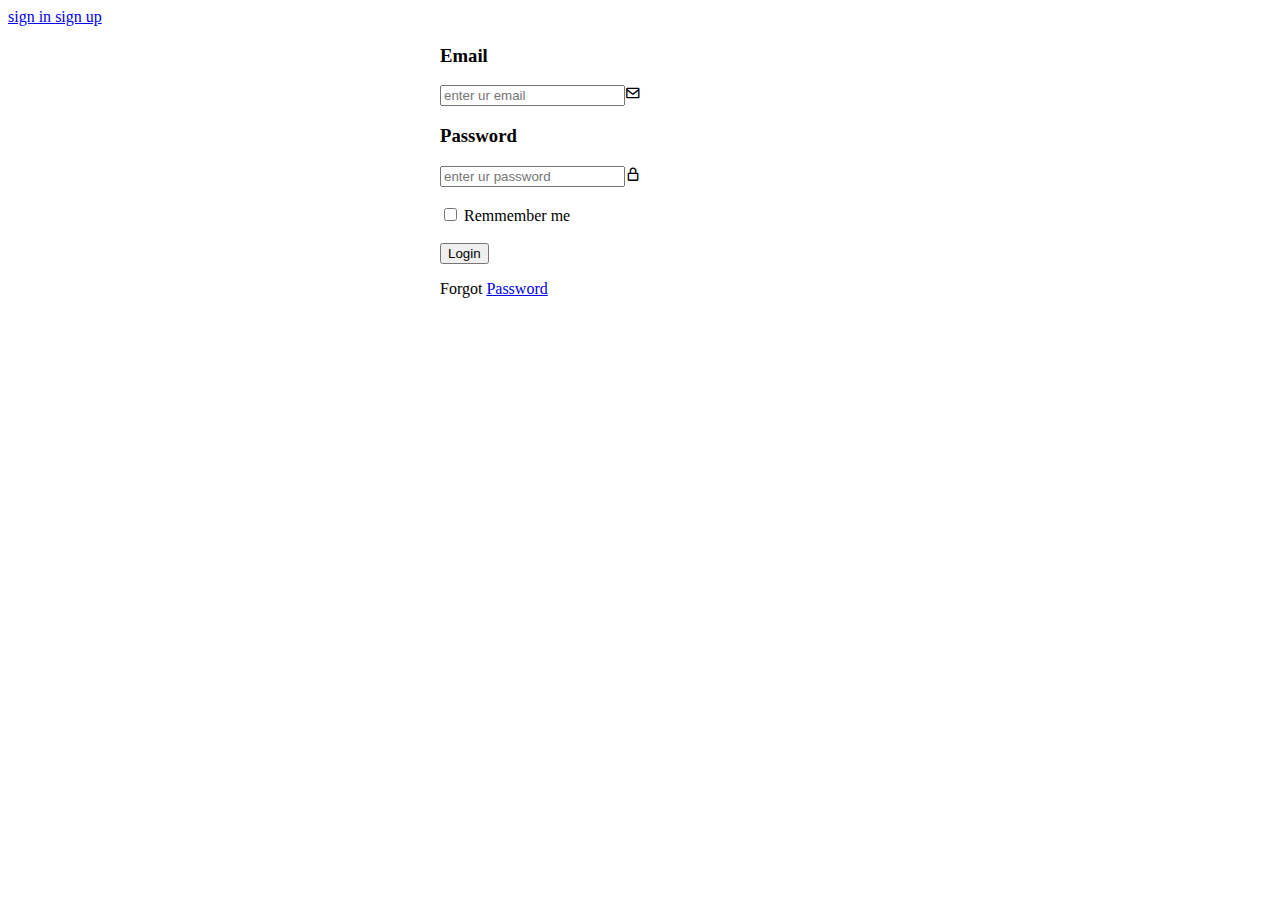
==== index.html @ 0df0b064 "Initial commit" ====
<!DOCTYPE html>
<html lang="en">
<head>
    <meta charset="UTF-8">
    <meta http-equiv="X-UA-Compatible" content="IE=edge">
    <meta name="viewport" content="width=device-width, initial-scale=1.0">
    <title>Login page</title>
    <link rel="stylesheet" href="main.css">
    <link href='https://unpkg.com/boxicons@2.1.4/css/boxicons.min.css' rel='stylesheet'>
</head>
<body>
    <header class="header">
        <nav class="nav-bar">
            <a href="lsa">sign in </a>
            <a href="lsa">sign up</a>
        </nav>
    <form class="form" id="Login">
        <div class="input-icons">
            <h3>Email</h3>
            <input type="text" name="Email" id="email" placeholder="enter ur email" >
            <i class='bx bx-envelope' ></i>
            <h3>Password</h3>
            <input type="text" name="Password" id="password" placeholder="enter ur password"><i class='bx bx-lock-alt' ></i>
            <br><br><input type="checkbox" id="remmember me" name="remmember me">
            <label for="remmember me">Remmember me</label><br><br>
            <input type="submit" value="Login"></input>
            <p>Forgot <a href="lsa">Password</a></p>
        </div>
    </form>

    </header>


      
    <script src="main.js"></script> 
</body>
</html>
---- main.css ----
.header{
    margin: auto;

}
.form{
    max-width:400px;
    margin:auto;
}
.input-icons i {
    position: absolute;
}
  
.input-icons {
    width: 100%;
    margin-bottom: 10px;
}
  
.icon {
    padding: 10px;
    min-width: 40px;
}
  
.input-field {
    width: 100%;
    padding: 10px;
    text-align: center;
    margin-bottom: 3px;
}
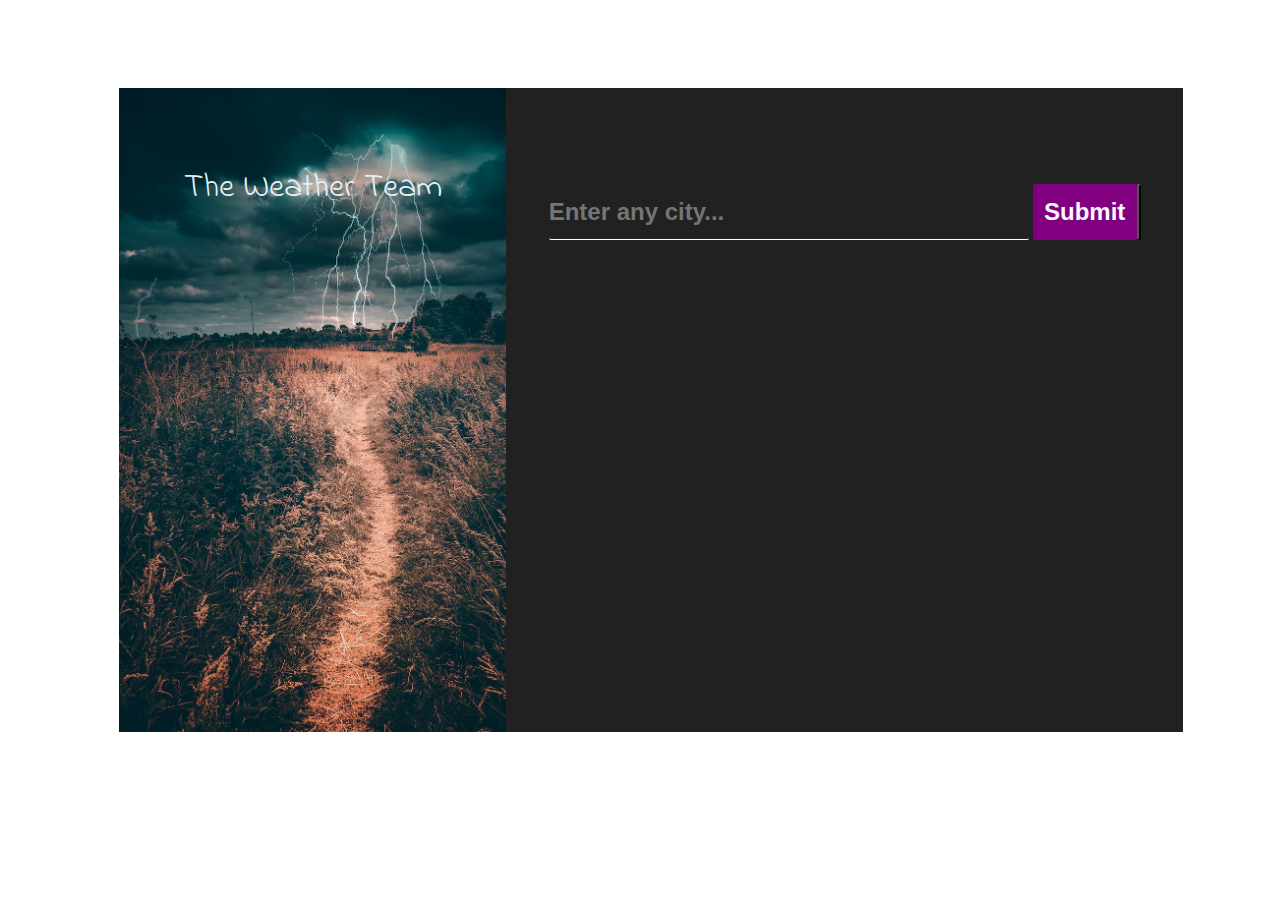
==== commit 786cb393: "weather login page" ====
--- a/index.html
+++ b/index.html
@@ -2,36 +2,40 @@
 <html lang="en">
 <head>
     <meta charset="UTF-8">
-    <meta http-equiv="X-UA-Compatible" content="IE=edge">
     <meta name="viewport" content="width=device-width, initial-scale=1.0">
-    <title>Login page</title>
-    <link rel="stylesheet" href="main.css">
-    <link href='https://unpkg.com/boxicons@2.1.4/css/boxicons.min.css' rel='stylesheet'>
+    <title>Weather app</title>
+    <link href="https://fonts.googleapis.com/css2?family=Indie+Flower&display=swap" rel="stylesheet">
+    <link rel="stylesheet" href="./style.css">
+    <link rel="stylesheet" href="https://stackpath.bootstrapcdn.com/bootstrap/4.5.2/css/bootstrap.min.css" integrity="sha384-JcKb8q3iqJ61gNV9KGb8thSsNjpSL0n8PARn9HuZOnIxN0hoP+VmmDGMN5t9UJ0Z" crossorigin="anonymous">
 </head>
 <body>
-    <header class="header">
-        <nav class="nav-bar">
-            <a href="lsa">sign in </a>
-            <a href="lsa">sign up</a>
-        </nav>
-    <form class="form" id="Login">
-        <div class="input-icons">
-            <h3>Email</h3>
-            <input type="text" name="Email" id="email" placeholder="enter ur email" >
-            <i class='bx bx-envelope' ></i>
-            <h3>Password</h3>
-            <input type="text" name="Password" id="password" placeholder="enter ur password"><i class='bx bx-lock-alt' ></i>
-            <br><br><input type="checkbox" id="remmember me" name="remmember me">
-            <label for="remmember me">Remmember me</label><br><br>
-            <input type="submit" value="Login"></input>
-            <p>Forgot <a href="lsa">Password</a></p>
+    <div class="container-fluid">
+        <div class="row offset-sm-1">
+            <section class="header col-md-4 col-sm-10 ">
+                <h1> The Weather Team</h1>
+            </section>
+
+            <section class="main col-md-7 col-sm-10  ">
+
+            <section class="inputs">
+                <input type="text" placeholder="Enter any city..." id="cityinput">
+                <input type="submit" value="Submit" id="add">
+            <button placeholder="submit" id="add"></button>
+            </section>
+
+            <section class="display">
+                <div class="wrapper">
+                    <h2 id="cityoutput"></h2>
+                    <p id="description"></p>
+                    <p id="temp"></p>
+                    <p id="wind"></p>
+
+                </div>
+            </section>
+            </section>
         </div>
-    </form>
+    </div>
 
-    </header>
-
-
-      
-    <script src="main.js"></script> 
+    <script type="text/javascript" src="./main.js"></script>
 </body>
 </html>--- a/style.css
+++ b/style.css
@@ -0,0 +1,112 @@
+* {
+    margin: 0;
+    padding: 0;
+    box-sizing: border-box;
+}
+
+/* --------------------background */
+.container-fluid{
+    /* margin: 0%; */
+    background-image: url(./img/bg8.webp);
+    background-size: cover;
+    /* margin-bottom: 0px; */
+    height:auto;
+/* max-height:200vh; */
+}
+
+.row{
+    padding-top: 5.5rem;
+    padding-bottom: 5rem;
+    
+}
+/* -----------------------------header */
+.header {
+    background-image: url(./img/header3.jpg);
+    background-size: cover;
+    background-position: relative;
+    color: rgb(12, 11, 6);
+    text-align: center;
+    padding: 5rem;
+}
+
+.header h1 {
+    font-weight: 500;
+    font-size: 34px;
+    font-family: 'Indie Flower', cursive;
+    color: #e4eff7;
+}
+.header p {
+    margin-top: 1rem;
+    font-weight: 600;
+    font-size: 1.5 rem;
+    color: #e4eff7;
+}
+
+a:hover, a:visited, a:link, a:active{
+    text-decoration: none;
+    color: #d0e5f5;
+}
+.main {
+    /* background-image: linear-gradient(#424242, #757575); */
+    background-color: #212121;
+    
+    
+}
+
+/* --------------------------------input section */
+.inputs {
+    padding: 6rem 0 2rem 0;
+    text-align: center;
+    display: flex;
+    justify-content: center;
+
+}
+
+.inputs input[type="text"] {
+    height: 3.5rem;
+    width: 30rem;
+    background: #212121;
+    font-weight: bold;
+    font-size: 1.5rem;
+    border: none;
+    background-color: transparent;
+    border-bottom: solid 1px white;
+    color: white;
+    border-radius: 2px;
+    margin-right:4px ;
+    
+}
+.inputs input[type="submit"] {
+    height: 3.5rem;
+    width: 6.5rem;
+    background: purple;
+    font-weight: bold;
+    color: ghostwhite;
+    font-size: 1.5rem;
+    border: none;
+    border-radius: 2px;
+}
+
+/* -------------------------------display */
+.display {
+    text-align: center;
+    color: pink;
+}
+.wrapper {
+    margin: 0 9rem;
+    width: 50%;
+    background-color: #212121;
+    height: 40vh;
+    margin: 50px auto;
+    border-radius: 2px;
+}
+
+.wrapper h2{
+    padding: 5px 0;
+    text-align: center;
+  }
+  .wrapper p{
+    text-align: center;
+    margin:10px 0;
+    font-size:20px;
+  }
